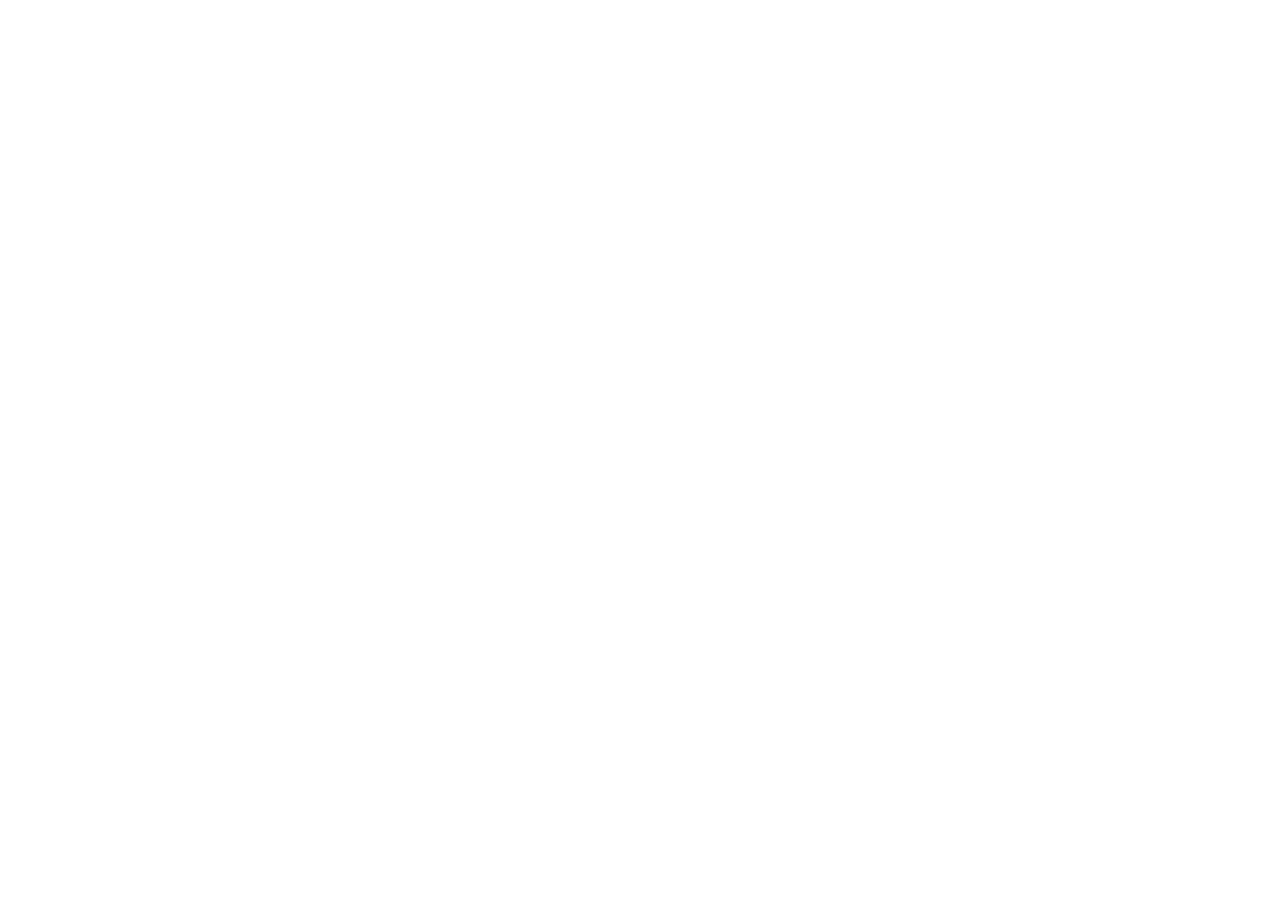
==== index.html @ 852c916a "feat: scaffolding" ====
<!DOCTYPE html>
<html lang="en">
<head>
    <meta charset="UTF-8">
    <meta name="viewport" content="width=device-width, initial-scale=1.0">
    <title>Griglia Campo Minato</title>
    <link rel="stylesheet" href="./css/style.css">
</head>
<body>
    
    <script src="./js/main.js"></script>
</body>
</html>
---- css/style.css ----
*{
    margin: 0;
    padding: 0;
    box-sizing: border-box;
}
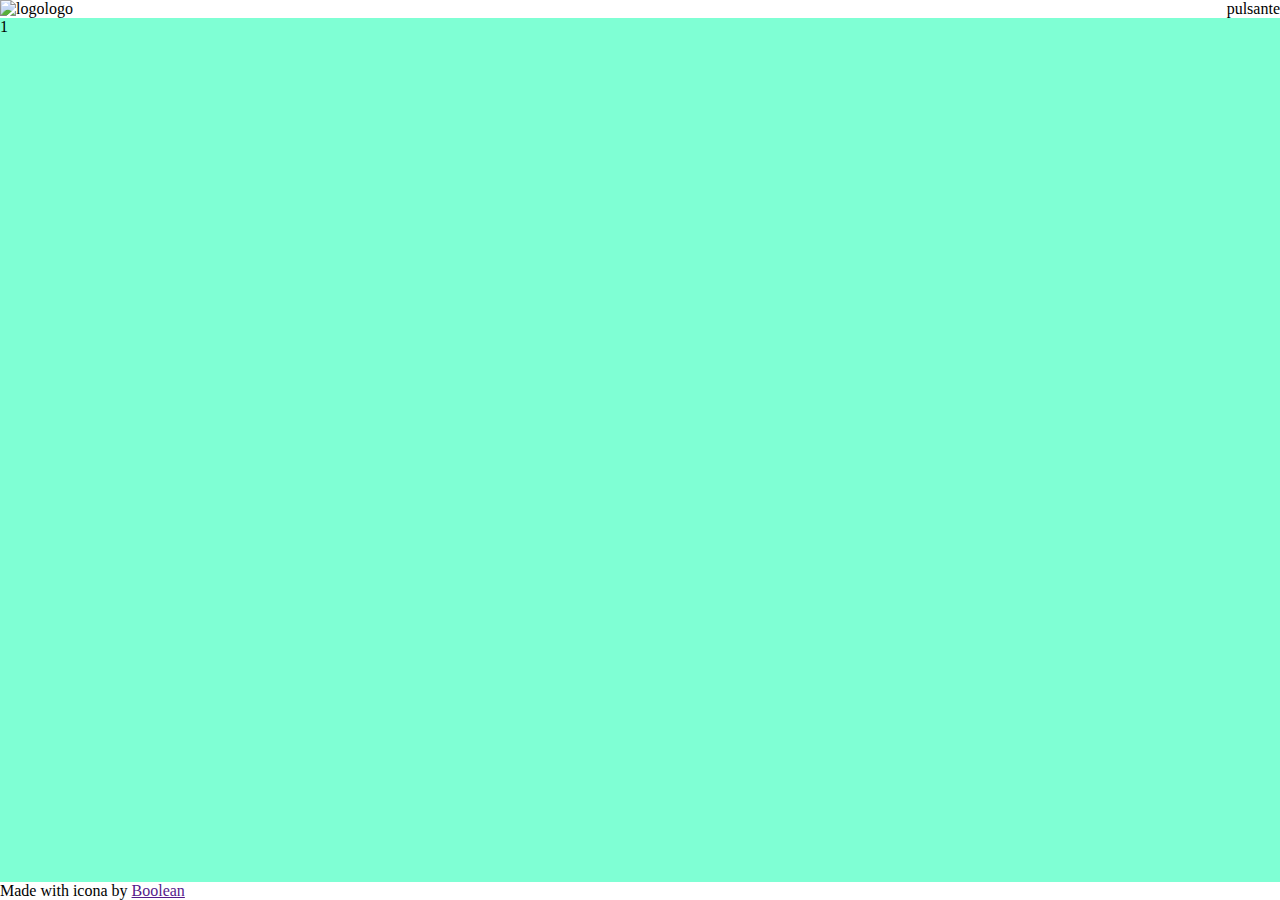
==== commit d82f0f91: "feat: primo step struttura pagina htm e css" ====
--- a/index.html
+++ b/index.html
@@ -7,7 +7,28 @@
     <link rel="stylesheet" href="./css/style.css">
 </head>
 <body>
-    
+    <!-- header -->
+    <header id="header">
+        <div>
+            <div><img src="" alt="logo">logo</div>
+        </div>
+        <div>
+           <div>pulsante</div>
+        </div>
+    </header>
+    <!-- header -->
+    <!-- main -->
+    <main id="main">
+        <div>1</div>
+    </main>
+    <!-- main -->
+    <!-- footer -->
+    <footer id="footer">
+        <div>
+            <span>Made with icona by</span>
+            <a href="">Boolean</a>
+        </div>
+    </footer>
     <script src="./js/main.js"></script>
 </body>
 </html>--- a/css/style.css
+++ b/css/style.css
@@ -3,3 +3,27 @@
     padding: 0;
     box-sizing: border-box;
 }
+/* variabili */
+:root{
+    --greenw-150: #7fffd4;
+}
+/* variabili */
+body{
+    display: flex;
+    height: 100vh;
+    flex-direction: column;
+}
+
+/* header */
+#header{
+    display: flex;
+    justify-content: space-between;
+}
+/* header */
+/* main */
+#main{
+    flex-grow: 1;
+    background-color: var(--greenw-150);
+}
+/* main */
+
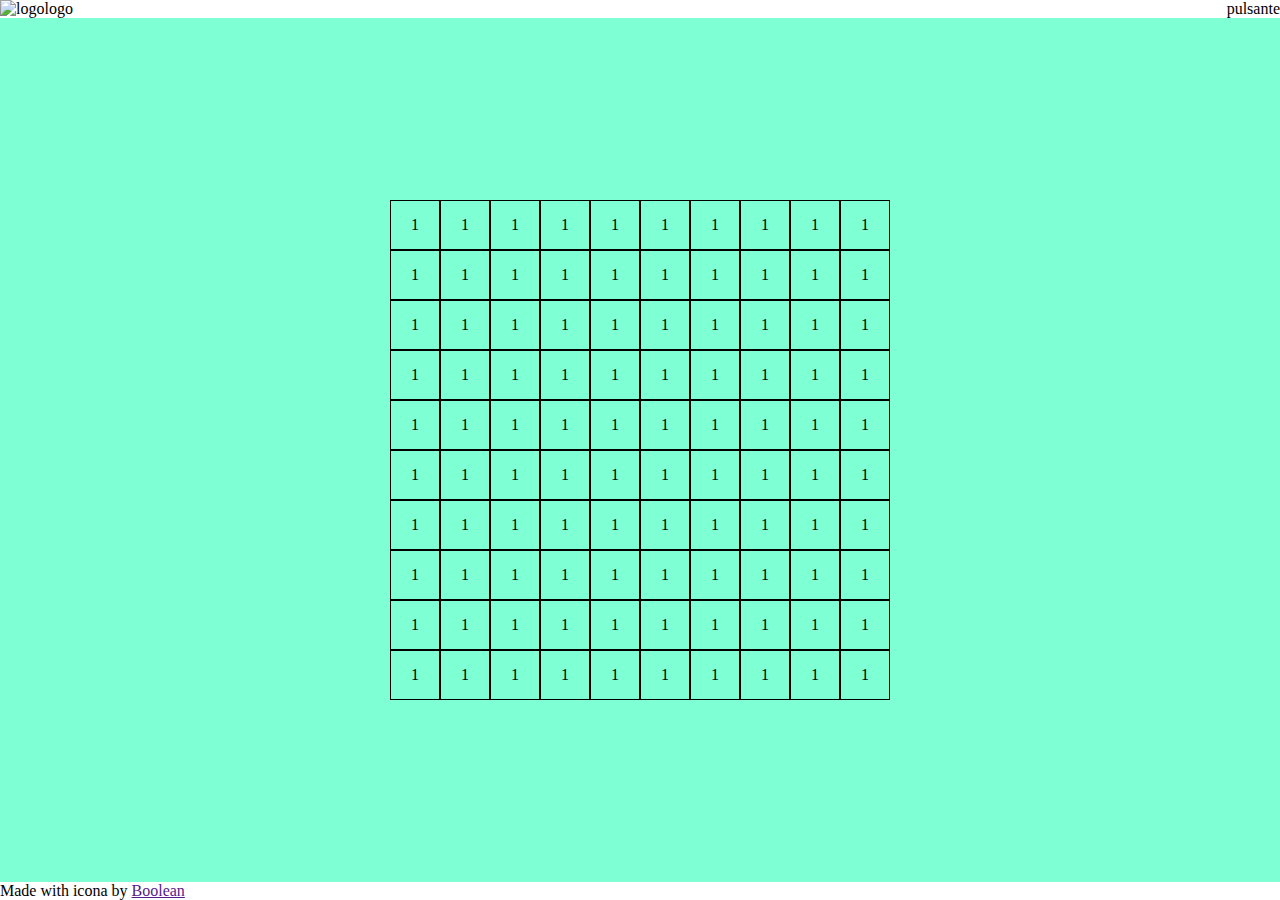
==== commit 7f3328fe: "feat: creo griglia html css" ====
--- a/index.html
+++ b/index.html
@@ -19,7 +19,109 @@
     <!-- header -->
     <!-- main -->
     <main id="main">
-        <div>1</div>
+        <div class="main-container">
+            <div class="box">1</div>
+            <div class="box">1</div>
+            <div class="box">1</div>
+            <div class="box">1</div>
+            <div class="box">1</div>
+            <div class="box">1</div>
+            <div class="box">1</div>
+            <div class="box">1</div>
+            <div class="box">1</div>
+            <div class="box">1</div>
+            <div class="box">1</div>
+            <div class="box">1</div>
+            <div class="box">1</div>
+            <div class="box">1</div>
+            <div class="box">1</div>
+            <div class="box">1</div>
+            <div class="box">1</div>
+            <div class="box">1</div>
+            <div class="box">1</div>
+            <div class="box">1</div>
+            <div class="box">1</div>
+            <div class="box">1</div>
+            <div class="box">1</div>
+            <div class="box">1</div>
+            <div class="box">1</div>
+            <div class="box">1</div>
+            <div class="box">1</div>
+            <div class="box">1</div>
+            <div class="box">1</div>
+            <div class="box">1</div>
+            <div class="box">1</div>
+            <div class="box">1</div>
+            <div class="box">1</div>
+            <div class="box">1</div>
+            <div class="box">1</div>
+            <div class="box">1</div>
+            <div class="box">1</div>
+            <div class="box">1</div>
+            <div class="box">1</div>
+            <div class="box">1</div>
+            <div class="box">1</div>
+            <div class="box">1</div>
+            <div class="box">1</div>
+            <div class="box">1</div>
+            <div class="box">1</div>
+            <div class="box">1</div>
+            <div class="box">1</div>
+            <div class="box">1</div>
+            <div class="box">1</div>
+            <div class="box">1</div>
+            <div class="box">1</div>
+            <div class="box">1</div>
+            <div class="box">1</div>
+            <div class="box">1</div>
+            <div class="box">1</div>
+            <div class="box">1</div>
+            <div class="box">1</div>
+            <div class="box">1</div>
+            <div class="box">1</div>
+            <div class="box">1</div>
+            <div class="box">1</div>
+            <div class="box">1</div>
+            <div class="box">1</div>
+            <div class="box">1</div>
+            <div class="box">1</div>
+            <div class="box">1</div>
+            <div class="box">1</div>
+            <div class="box">1</div>
+            <div class="box">1</div>
+            <div class="box">1</div>
+            <div class="box">1</div>
+            <div class="box">1</div>
+            <div class="box">1</div>
+            <div class="box">1</div>
+            <div class="box">1</div>
+            <div class="box">1</div>
+            <div class="box">1</div>
+            <div class="box">1</div>
+            <div class="box">1</div>
+            <div class="box">1</div>
+            <div class="box">1</div>
+            <div class="box">1</div>
+            <div class="box">1</div>
+            <div class="box">1</div>
+            <div class="box">1</div>
+            <div class="box">1</div>
+            <div class="box">1</div>
+            <div class="box">1</div>
+            <div class="box">1</div>
+            <div class="box">1</div>
+            <div class="box">1</div>
+            <div class="box">1</div>
+            <div class="box">1</div>
+            <div class="box">1</div>
+            <div class="box">1</div>
+            <div class="box">1</div>
+            <div class="box">1</div>
+            <div class="box">1</div>
+            <div class="box">1</div>
+            <div class="box">1</div>
+       
+        </div>
     </main>
     <!-- main -->
     <!-- footer -->
--- a/css/style.css
+++ b/css/style.css
@@ -24,6 +24,24 @@
 #main{
     flex-grow: 1;
     background-color: var(--greenw-150);
+    display: flex;
+    align-items: center;
+}
+.main-container{
+   width: 500px;
+   height:500px;
+   margin: 0 auto;
+   display: flex;
+   flex-wrap: wrap;
+   align-content: flex-start;
+}
+.box{
+    width: 50px;
+    height: 50px;
+    border: 1px solid black;
+    display: flex;
+    justify-content: center;
+    align-items: center;
 }
 /* main */
 
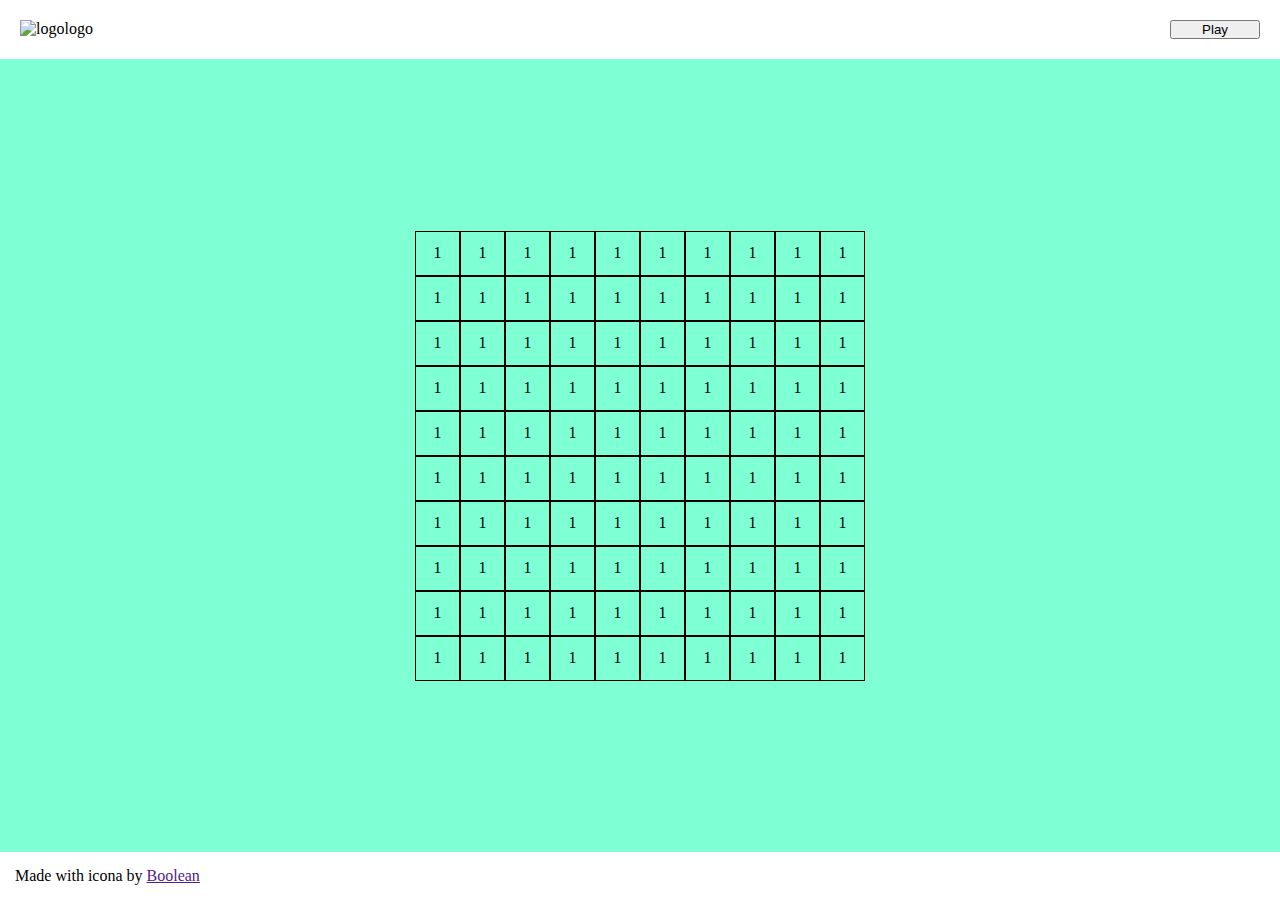
==== commit d6c63968: "feat: button e aggiunta padding header footer" ====
--- a/index.html
+++ b/index.html
@@ -13,7 +13,9 @@
             <div><img src="" alt="logo">logo</div>
         </div>
         <div>
-           <div>pulsante</div>
+           <div>
+            <button class="button">Play</button>
+           </div>
         </div>
     </header>
     <!-- header -->
@@ -126,7 +128,7 @@
     <!-- main -->
     <!-- footer -->
     <footer id="footer">
-        <div>
+        <div class="foot-container">
             <span>Made with icona by</span>
             <a href="">Boolean</a>
         </div>
--- a/css/style.css
+++ b/css/style.css
@@ -18,6 +18,10 @@
 #header{
     display: flex;
     justify-content: space-between;
+    padding: 20px;
+}
+.button{
+    padding: 0 30px 0 30px;
 }
 /* header */
 /* main */
@@ -28,16 +32,16 @@
     align-items: center;
 }
 .main-container{
-   width: 500px;
-   height:500px;
+   width: 450px;
+   height:450px;
    margin: 0 auto;
    display: flex;
    flex-wrap: wrap;
    align-content: flex-start;
 }
 .box{
-    width: 50px;
-    height: 50px;
+    width:45px;
+    height: 45px;
     border: 1px solid black;
     display: flex;
     justify-content: center;
@@ -45,3 +49,7 @@
 }
 /* main */
 
+/* footer */
+.foot-container{
+    margin: 15px;
+}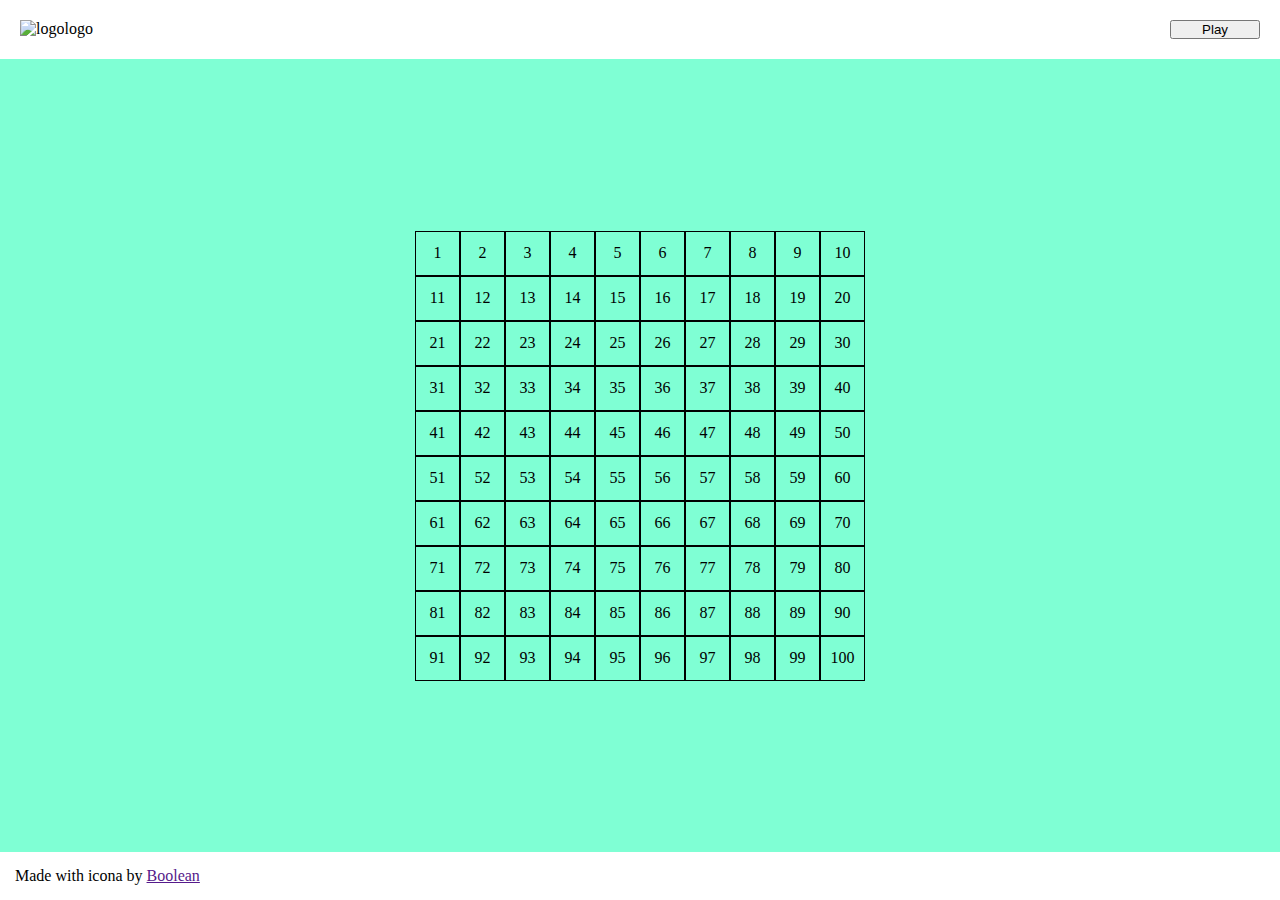
==== commit 3715430a: "feat: creazione griglia js" ====
--- a/index.html
+++ b/index.html
@@ -22,107 +22,7 @@
     <!-- main -->
     <main id="main">
         <div class="main-container">
-            <div class="box">1</div>
-            <div class="box">1</div>
-            <div class="box">1</div>
-            <div class="box">1</div>
-            <div class="box">1</div>
-            <div class="box">1</div>
-            <div class="box">1</div>
-            <div class="box">1</div>
-            <div class="box">1</div>
-            <div class="box">1</div>
-            <div class="box">1</div>
-            <div class="box">1</div>
-            <div class="box">1</div>
-            <div class="box">1</div>
-            <div class="box">1</div>
-            <div class="box">1</div>
-            <div class="box">1</div>
-            <div class="box">1</div>
-            <div class="box">1</div>
-            <div class="box">1</div>
-            <div class="box">1</div>
-            <div class="box">1</div>
-            <div class="box">1</div>
-            <div class="box">1</div>
-            <div class="box">1</div>
-            <div class="box">1</div>
-            <div class="box">1</div>
-            <div class="box">1</div>
-            <div class="box">1</div>
-            <div class="box">1</div>
-            <div class="box">1</div>
-            <div class="box">1</div>
-            <div class="box">1</div>
-            <div class="box">1</div>
-            <div class="box">1</div>
-            <div class="box">1</div>
-            <div class="box">1</div>
-            <div class="box">1</div>
-            <div class="box">1</div>
-            <div class="box">1</div>
-            <div class="box">1</div>
-            <div class="box">1</div>
-            <div class="box">1</div>
-            <div class="box">1</div>
-            <div class="box">1</div>
-            <div class="box">1</div>
-            <div class="box">1</div>
-            <div class="box">1</div>
-            <div class="box">1</div>
-            <div class="box">1</div>
-            <div class="box">1</div>
-            <div class="box">1</div>
-            <div class="box">1</div>
-            <div class="box">1</div>
-            <div class="box">1</div>
-            <div class="box">1</div>
-            <div class="box">1</div>
-            <div class="box">1</div>
-            <div class="box">1</div>
-            <div class="box">1</div>
-            <div class="box">1</div>
-            <div class="box">1</div>
-            <div class="box">1</div>
-            <div class="box">1</div>
-            <div class="box">1</div>
-            <div class="box">1</div>
-            <div class="box">1</div>
-            <div class="box">1</div>
-            <div class="box">1</div>
-            <div class="box">1</div>
-            <div class="box">1</div>
-            <div class="box">1</div>
-            <div class="box">1</div>
-            <div class="box">1</div>
-            <div class="box">1</div>
-            <div class="box">1</div>
-            <div class="box">1</div>
-            <div class="box">1</div>
-            <div class="box">1</div>
-            <div class="box">1</div>
-            <div class="box">1</div>
-            <div class="box">1</div>
-            <div class="box">1</div>
-            <div class="box">1</div>
-            <div class="box">1</div>
-            <div class="box">1</div>
-            <div class="box">1</div>
-            <div class="box">1</div>
-            <div class="box">1</div>
-            <div class="box">1</div>
-            <div class="box">1</div>
-            <div class="box">1</div>
-            <div class="box">1</div>
-            <div class="box">1</div>
-            <div class="box">1</div>
-            <div class="box">1</div>
-            <div class="box">1</div>
-            <div class="box">1</div>
-            <div class="box">1</div>
-            <div class="box">1</div>
-       
+            
         </div>
     </main>
     <!-- main -->
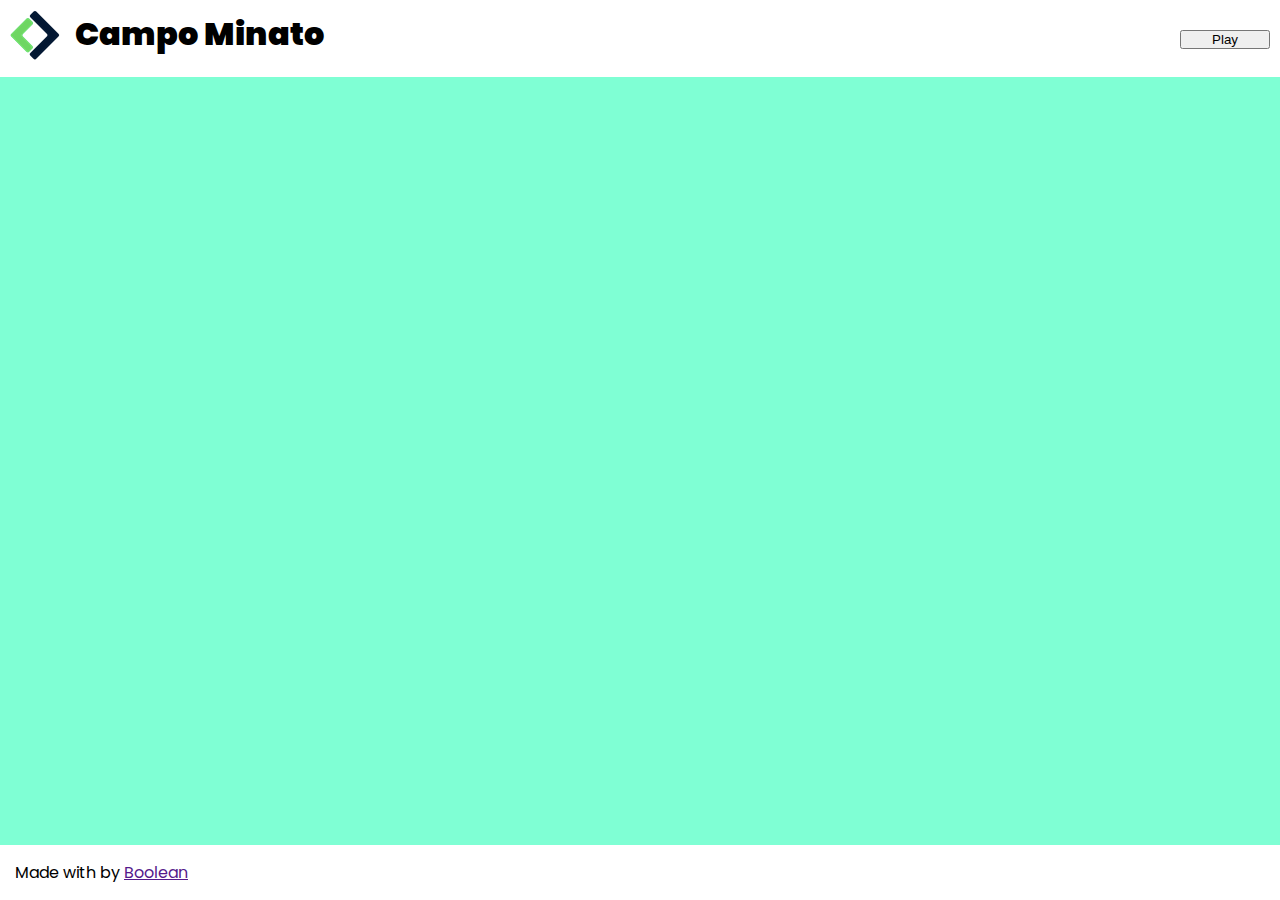
==== commit 003ffcc0: "feat: fine pagina" ====
--- a/index.html
+++ b/index.html
@@ -3,19 +3,26 @@
 <head>
     <meta charset="UTF-8">
     <meta name="viewport" content="width=device-width, initial-scale=1.0">
+    <!-- google font -->
+    <link rel="preconnect" href="https://fonts.googleapis.com">
+    <link rel="preconnect" href="https://fonts.gstatic.com" crossorigin>
+    <link href="https://fonts.googleapis.com/css2?family=Poppins:wght@400;700&display=swap" rel="stylesheet">
+    <!-- google font -->
+    <!-- font awesome -->
+    <link rel="stylesheet" href="https://cdnjs.cloudflare.com/ajax/libs/font-awesome/6.4.2/css/all.min.css" integrity="sha512-z3gLpd7yknf1YoNbCzqRKc4qyor8gaKU1qmn+CShxbuBusANI9QpRohGBreCFkKxLhei6S9CQXFEbbKuqLg0DA==" crossorigin="anonymous" referrerpolicy="no-referrer" />
+    <!-- font awesome -->
     <title>Griglia Campo Minato</title>
     <link rel="stylesheet" href="./css/style.css">
 </head>
 <body>
     <!-- header -->
     <header id="header">
-        <div>
-            <div><img src="" alt="logo">logo</div>
+        <div class="head-container">
+            <div><img src="../img/Logo.png" alt="logo"></div>
+            <h1 class="main_title"><strong>Campo Minato</strong></h1>
         </div>
-        <div>
-           <div>
+        <div class="button-container">
             <button class="button">Play</button>
-           </div>
         </div>
     </header>
     <!-- header -->
@@ -29,7 +36,7 @@
     <!-- footer -->
     <footer id="footer">
         <div class="foot-container">
-            <span>Made with icona by</span>
+            <span>Made with <i class="fa-solid fa-heart"></i> by</span>
             <a href="">Boolean</a>
         </div>
     </footer>
--- a/css/style.css
+++ b/css/style.css
@@ -12,13 +12,23 @@
     display: flex;
     height: 100vh;
     flex-direction: column;
+    font-family: 'Poppins', sans-serif;
 }
 
 /* header */
 #header{
     display: flex;
     justify-content: space-between;
-    padding: 20px;
+    padding: 10px;
+}
+.head-container{
+    display: flex;
+}
+.main_title{
+    margin-left: 15px;
+}
+.button-container{
+    align-self: center;
 }
 .button{
     padding: 0 30px 0 30px;
@@ -47,9 +57,15 @@
     justify-content: center;
     align-items: center;
 }
+.click-col{
+    background-color: blue;
+}
 /* main */
 
 /* footer */
 .foot-container{
     margin: 15px;
+}
+.fa-heart{
+    font-size: 13px;
 }